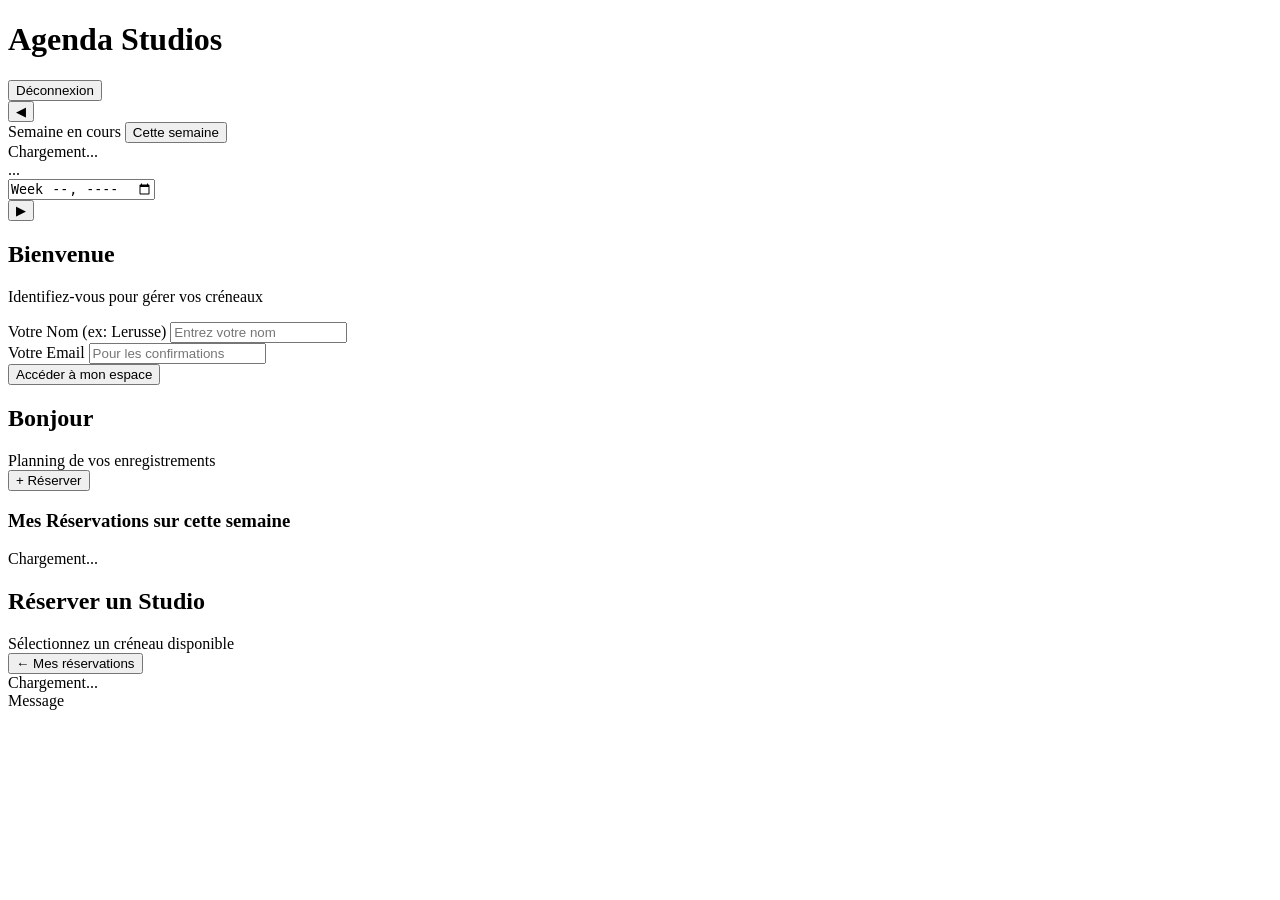
==== index.html @ 5f957504 "Add versioning to CSS and JS file links Updated stylesheet and script links to include versioning." ====
<!DOCTYPE html>
<html lang="fr">
<head>
    <meta charset="UTF-8">
    <meta name="viewport" content="width=device-width, initial-scale=1.0, maximum-scale=1.0, user-scalable=no">
    <title>Agenda des Bénévoles</title>
    <link rel="stylesheet" href="./style.css?v=2">
    <link rel="manifest" href="manifest.json">
    <link href="https://fonts.googleapis.com/css2?family=Inter:wght@300;400;500;600;700&display=swap" rel="stylesheet">
    <meta name="theme-color" content="#2563eb">
</head>
<body>
    <div id="app">
        <!-- HEADER -->
        <header>
            <h1>Agenda Studios</h1>
            <button id="logout-btn" class="hidden">Déconnexion</button>
        </header>

        <!-- SÉLECTEUR DE SEMAINE -->
        <nav id="week-nav" class="week-navigator hidden">
            <button id="prev-week-btn" class="week-nav-arrow" title="Semaine précédente">◀</button>
            <div class="week-info" id="week-picker-trigger">
                <div class="week-badge-row">
                    <span id="week-badge" class="week-badge">Semaine en cours</span>
                    <button id="today-btn" class="today-quick-btn hidden">Cette semaine</button>
                </div>
                <div id="week-label" class="week-title">Chargement...</div>
                <div id="week-dates" class="week-dates">...</div>
                <input type="week" id="week-input" class="hidden-week-input" aria-label="Choisir une semaine">
            </div>
            <button id="next-week-btn" class="week-nav-arrow" title="Semaine suivante">▶</button>
        </nav>

        <main>
            <!-- SECTION CONNEXION -->
            <section id="login-section" class="active">
                <div class="card">
                    <h2>Bienvenue</h2>
                    <p class="subtitle">Identifiez-vous pour gérer vos créneaux</p>
                    <form id="login-form">
                        <div class="form-group">
                            <label for="userName">Votre Nom (ex: Lerusse)</label>
                            <input type="text" id="userName" required placeholder="Entrez votre nom">
                        </div>
                        <div class="form-group">
                            <label for="userEmail">Votre Email</label>
                            <input type="email" id="userEmail" required placeholder="Pour les confirmations">
                        </div>
                        <button type="submit" class="btn-primary">Accéder à mon espace</button>
                    </form>
                </div>
            </section>

            <!-- SECTION DASHBOARD (Mes Réservations) -->
            <section id="dashboard-section" class="hidden">
                <div class="dashboard-header">
                    <div>
                        <h2 id="welcome-message">Bonjour</h2>
                        <p class="subtitle" style="margin-bottom:0;">Planning de vos enregistrements</p>
                    </div>
                    <button id="new-booking-btn" class="btn-secondary">+ Réserver</button>
                </div>
                
                <h3 class="section-title">Mes Réservations sur cette semaine</h3>
                <div id="my-slots-container">
                    <div class="empty-state">Chargement...</div>
                </div>
            </section>

            <!-- SECTION RÉSERVATION -->
            <section id="booking-section" class="hidden">
                <div class="dashboard-header">
                    <div>
                        <h2>Réserver un Studio</h2>
                        <p class="subtitle" style="margin-bottom:0;">Sélectionnez un créneau disponible</p>
                    </div>
                    <button id="back-to-dash-btn" class="btn-text">← Mes réservations</button>
                </div>
                
                <div id="available-slots-container">
                    <div class="empty-state">Chargement...</div>
                </div>
            </section>
        </main>
    </div>

    <!-- LOADER OVERLAY -->
    <div id="loader" class="hidden">
        <div class="spinner"></div>
    </div>

    <!-- TOAST NOTIFICATION -->
    <div id="toast" class="hidden">Message</div>

    <script src="./app.js?v=2"></script>
</body>
</html>
---- style.css ----
// ====== CONFIGURATION ======
// /!\ REMPLACEZ CETTE URL PAR CELLE FOURNIE PAR GOOGLE APPS SCRIPT LORS DU DÉPLOIEMENT /!\
const API_URL = "https://script.google.com/macros/s/AKfycbyVke7L-k43hs09d8XTiuF_OVL-roPW4zDLLhZRtYbn9IZkQuIx2C2BLYdbr2VuTl0/exec";

const MONTHS_FR = [
    'janvier', 'février', 'mars', 'avril', 'mai', 'juin',
    'juillet', 'août', 'septembre', 'octobre', 'novembre', 'décembre'
];

// ====== STATE ======
let state = {
    user: { name: '', email: '' },
    currentWeek: '',     // Semaine réelle d'aujourd'hui (ex: "2026-W35")
    selectedWeek: '',    // Semaine affichée dans l'agenda
    mySlots: [],
    availableSlots: []
};

// ====== DOM ELEMENTS ======
const sections = {
    login: document.getElementById('login-section'),
    dashboard: document.getElementById('dashboard-section'),
    booking: document.getElementById('booking-section')
};

const forms = { login: document.getElementById('login-form') };
const btns = {
    logout: document.getElementById('logout-btn'),
    newBooking: document.getElementById('new-booking-btn'),
    backToDash: document.getElementById('back-to-dash-btn'),
    prevWeek: document.getElementById('prev-week-btn'),
    nextWeek: document.getElementById('next-week-btn'),
    todayBtn: document.getElementById('today-btn')
};

const weekNav = {
    container: document.getElementById('week-nav'),
    trigger: document.getElementById('week-picker-trigger'),
    input: document.getElementById('week-input'),
    label: document.getElementById('week-label'),
    dates: document.getElementById('week-dates'),
    badge: document.getElementById('week-badge')
};

const containers = {
    mySlots: document.getElementById('my-slots-container'),
    availableSlots: document.getElementById('available-slots-container')
};

const ui = {
    welcome: document.getElementById('welcome-message'),
    loader: document.getElementById('loader'),
    toast: document.getElementById('toast')
};

// ====== INITIALIZATION ======
function init() {
    // Déterminer la semaine actuelle
    state.currentWeek = getCurrentISOWeek();
    state.selectedWeek = state.currentWeek;

    // Check if user is already logged in (localStorage)
    const savedUser = localStorage.getItem('agendaUser');
    if (savedUser) {
        state.user = JSON.parse(savedUser);
        showSection('dashboard');
        renderWeekNavigator();
        fetchData();
    }

    // Event Listeners
    forms.login.addEventListener('submit', handleLogin);
    btns.logout.addEventListener('click', handleLogout);
    btns.newBooking.addEventListener('click', () => showSection('booking'));
    btns.backToDash.addEventListener('click', () => showSection('dashboard'));

    // Navigation semaines
    btns.prevWeek.addEventListener('click', () => shiftWeek(-1));
    btns.nextWeek.addEventListener('click', () => shiftWeek(1));
    btns.todayBtn.addEventListener('click', () => setWeek(state.currentWeek));

    // Sélecteur de date / week natif
    weekNav.trigger.addEventListener('click', () => {
        if (typeof weekNav.input.showPicker === 'function') {
            weekNav.input.showPicker();
        } else {
            weekNav.input.focus();
            weekNav.input.click();
        }
    });

    weekNav.input.addEventListener('change', (e) => {
        if (e.target.value) {
            setWeek(e.target.value);
        }
    });
}

// ====== GESTION DES DATES & SEMAINES ======

function getCurrentISOWeek() {
    const today = new Date();
    const monday = new Date(today);
    monday.setDate(today.getDate() - ((today.getDay() + 6) % 7));
    const yyyy = monday.getFullYear();
    const wk = getISOWeekNumber(monday);
    return `${yyyy}-W${String(wk).padStart(2, '0')}`;
}

function getISOWeekNumber(date) {
    const d = new Date(Date.UTC(date.getFullYear(), date.getMonth(), date.getDate()));
    d.setUTCDate(d.getUTCDate() + 4 - (d.getUTCDay() || 7));
    const yearStart = new Date(Date.UTC(d.getUTCFullYear(), 0, 1));
    return Math.ceil((((d - yearStart) / 86400000) + 1) / 7);
}

function getMondayFromISOWeek(weekStr) {
    const parts = weekStr.split('-W');
    const year = parseInt(parts[0], 10);
    const week = parseInt(parts[1], 10);
    const jan4 = new Date(year, 0, 4);
    const dayOfW = jan4.getDay() || 7;
    const monW1 = new Date(jan4);
    monW1.setDate(jan4.getDate() - (dayOfW - 1));
    const result = new Date(monW1);
    result.setDate(monW1.getDate() + (week - 1) * 7);
    return result;
}

function shiftWeek(offset) {
    const monday = getMondayFromISOWeek(state.selectedWeek);
    monday.setDate(monday.getDate() + (offset * 7));
    const yyyy = monday.getFullYear();
    const wk = getISOWeekNumber(monday);
    const newWeekStr = `${yyyy}-W${String(wk).padStart(2, '0')}`;
    setWeek(newWeekStr);
}

function setWeek(weekStr) {
    if (state.selectedWeek === weekStr) return;
    state.selectedWeek = weekStr;
    renderWeekNavigator();
    fetchData();
}

function renderWeekNavigator() {
    const parts = state.selectedWeek.split('-W');
    const weekNumber = parseInt(parts[1], 10);
    const monday = getMondayFromISOWeek(state.selectedWeek);
    
    const friday = new Date(monday);
    friday.setDate(monday.getDate() + 4);

    weekNav.label.textContent = `Semaine ${weekNumber} (${parts[0]})`;
    
    // Format "24 août - 28 août 2026"
    const sameMonth = monday.getMonth() === friday.getMonth();
    let datesStr = '';
    if (sameMonth) {
        datesStr = `${monday.getDate()} au ${friday.getDate()} ${MONTHS_FR[friday.getMonth()]} ${friday.getFullYear()}`;
    } else {
        datesStr = `${monday.getDate()} ${MONTHS_FR[monday.getMonth()]} au ${friday.getDate()} ${MONTHS_FR[friday.getMonth()]} ${friday.getFullYear()}`;
    }
    weekNav.dates.textContent = datesStr;
    weekNav.input.value = state.selectedWeek;

    // Badge d'indication temporelle
    if (state.selectedWeek === state.currentWeek) {
        weekNav.badge.textContent = "Semaine en cours";
        weekNav.badge.className = "week-badge current";
        btns.todayBtn.classList.add('hidden');
    } else if (state.selectedWeek > state.currentWeek) {
        weekNav.badge.textContent = "Semaine future";
        weekNav.badge.className = "week-badge";
        btns.todayBtn.classList.remove('hidden');
    } else {
        weekNav.badge.textContent = "Semaine passée";
        weekNav.badge.className = "week-badge";
        btns.todayBtn.classList.remove('hidden');
    }
}

// ====== ACTIONS ======
function handleLogin(e) {
    e.preventDefault();
    const name = document.getElementById('userName').value.trim();
    const email = document.getElementById('userEmail').value.trim();
    
    if (name && email) {
        state.user = { name, email };
        localStorage.setItem('agendaUser', JSON.stringify(state.user));
        showSection('dashboard');
        renderWeekNavigator();
        fetchData();
    }
}

function handleLogout() {
    localStorage.removeItem('agendaUser');
    state.user = { name: '', email: '' };
    showSection('login');
}

async function fetchData() {
    if(API_URL === "METTEZ_VOTRE_URL_GOOGLE_APPS_SCRIPT_ICI") {
        showToast("Erreur: L'URL de l'API n'est pas configurée dans app.js");
        return;
    }
    
    showLoader();
    try {
        const url = `${API_URL}?action=getData&name=${encodeURIComponent(state.user.name)}&week=${encodeURIComponent(state.selectedWeek)}`;
        const response = await fetch(url);
        const data = await response.json();
        
        if (data.success) {
            state.mySlots = data.mySlots || [];
            state.availableSlots = data.availableSlots || [];
            renderDashboard();
            renderBooking();
        } else {
            showToast("Erreur lors de la récupération des données : " + (data.message || ''));
        }
    } catch (err) {
        console.error(err);
        showToast("Erreur de connexion avec Google.");
    }
    hideLoader();
}

async function bookSlot(day, slot, studio) {
    const monday = getMondayFromISOWeek(state.selectedWeek);
    if (!confirm(`Demander la réservation pour ${day} (${slot}) en ${studio} ?`)) return;
    
    showLoader();
    try {
        const payload = {
            action: 'requestBooking',
            week: state.selectedWeek,
            name: state.user.name,
            email: state.user.email,
            day: day,
            slot: slot,
            studio: studio
        };
        
        const response = await fetch(API_URL, {
            method: 'POST',
            body: JSON.stringify(payload),
            headers: { 'Content-Type': 'text/plain' }
        });
        
        const data = await response.json();
        if (data.success) {
            showToast("Demande envoyée pour validation !");
            showSection('dashboard');
            fetchData();
        } else {
            showToast("Erreur: " + data.message);
        }
    } catch(err) {
        showToast("Erreur lors de la demande.");
    }
    hideLoader();
}

async function cancelSlot(week, day, slot, studio) {
    const targetWeek = week || state.selectedWeek;
    if (!confirm(`Êtes-vous sûr de vouloir annuler votre créneau du ${day} (${slot}) pour la ${targetWeek} ?`)) return;
    
    showLoader();
    try {
        const payload = {
            action: 'cancelBooking',
            week: targetWeek,
            name: state.user.name,
            day: day,
            slot: slot,
            studio: studio
        };
        
        const response = await fetch(API_URL, {
            method: 'POST',
            body: JSON.stringify(payload),
            headers: { 'Content-Type': 'text/plain' }
        });
        
        const data = await response.json();
        if (data.success) {
            showToast("Réservation annulée.");
            fetchData();
        } else {
            showToast("Erreur: " + data.message);
        }
    } catch(err) {
        showToast("Erreur lors de l'annulation.");
    }
    hideLoader();
}

// ====== RENDERING ======
function renderDashboard() {
    ui.welcome.textContent = `Bonjour, ${state.user.name}`;
    containers.mySlots.innerHTML = '';
    
    if (state.mySlots.length === 0) {
        containers.mySlots.innerHTML = '<div class="empty-state">Vous n\'avez aucun créneau réservé sur cette semaine.</div>';
        return;
    }
    
    state.mySlots.forEach(slot => {
        const card = document.createElement('div');
        card.className = 'slot-card';
        card.innerHTML = `
            <div class="slot-header">
                <div>
                    <div class="slot-day">${slot.day}</div>
                    <div class="slot-time">${slot.time}</div>
                </div>
                <div class="slot-studio">${slot.studio}</div>
            </div>
            <button class="btn-danger" onclick="cancelSlot('${slot.week || state.selectedWeek}', '${slot.day}', '${slot.time}', '${slot.studio}')">Annuler ce créneau</button>
        `;
        containers.mySlots.appendChild(card);
    });
}

function renderBooking() {
    containers.availableSlots.innerHTML = '';
    
    if (state.availableSlots.length === 0) {
        containers.availableSlots.innerHTML = '<div class="empty-state">Aucun créneau disponible pour cette semaine.</div>';
        return;
    }
    
    state.availableSlots.forEach(slot => {
        const card = document.createElement('div');
        card.className = 'slot-card';
        
        const selectId = `select-${slot.day.replace(/[^a-zA-Z0-9]/g, '')}-${slot.time.replace(/[^a-zA-Z0-9]/g, '')}`;
        const studioOptions = slot.studios.map(s => `<option value="${s}">${s}</option>`).join('');
        
        card.innerHTML = `
            <div class="slot-header">
                <div>
                    <div class="slot-day">${slot.day}</div>
                    <div class="slot-time">${slot.time}</div>
                </div>
            </div>
            <div class="form-group" style="margin-bottom:0.25rem;">
                <label style="font-size:0.75rem; color:var(--text-muted); margin-bottom:0.25rem;">Studio disponible :</label>
                <select id="${selectId}">
                    ${studioOptions}
                </select>
            </div>
            <button class="btn-primary" style="margin-top:0.25rem;" 
                onclick="bookSlot('${slot.day}', '${slot.time}', document.getElementById('${selectId}').value)">
                Demander ce créneau
            </button>
        `;
        containers.availableSlots.appendChild(card);
    });
}

// ====== UTILS ======
function showSection(sectionName) {
    Object.values(sections).forEach(s => s.classList.remove('active'));
    sections[sectionName].classList.add('active');
    
    if (sectionName === 'login') {
        btns.logout.classList.add('hidden');
        weekNav.container.classList.add('hidden');
    } else {
        btns.logout.classList.remove('hidden');
        weekNav.container.classList.remove('hidden');
    }
}

function showLoader() { ui.loader.classList.remove('hidden'); }
function hideLoader() { ui.loader.classList.add('hidden'); }

function showToast(message) {
    ui.toast.textContent = message;
    ui.toast.classList.remove('hidden');
    setTimeout(() => ui.toast.classList.add('hidden'), 3500);
}

// Démarrage de l'application
init();
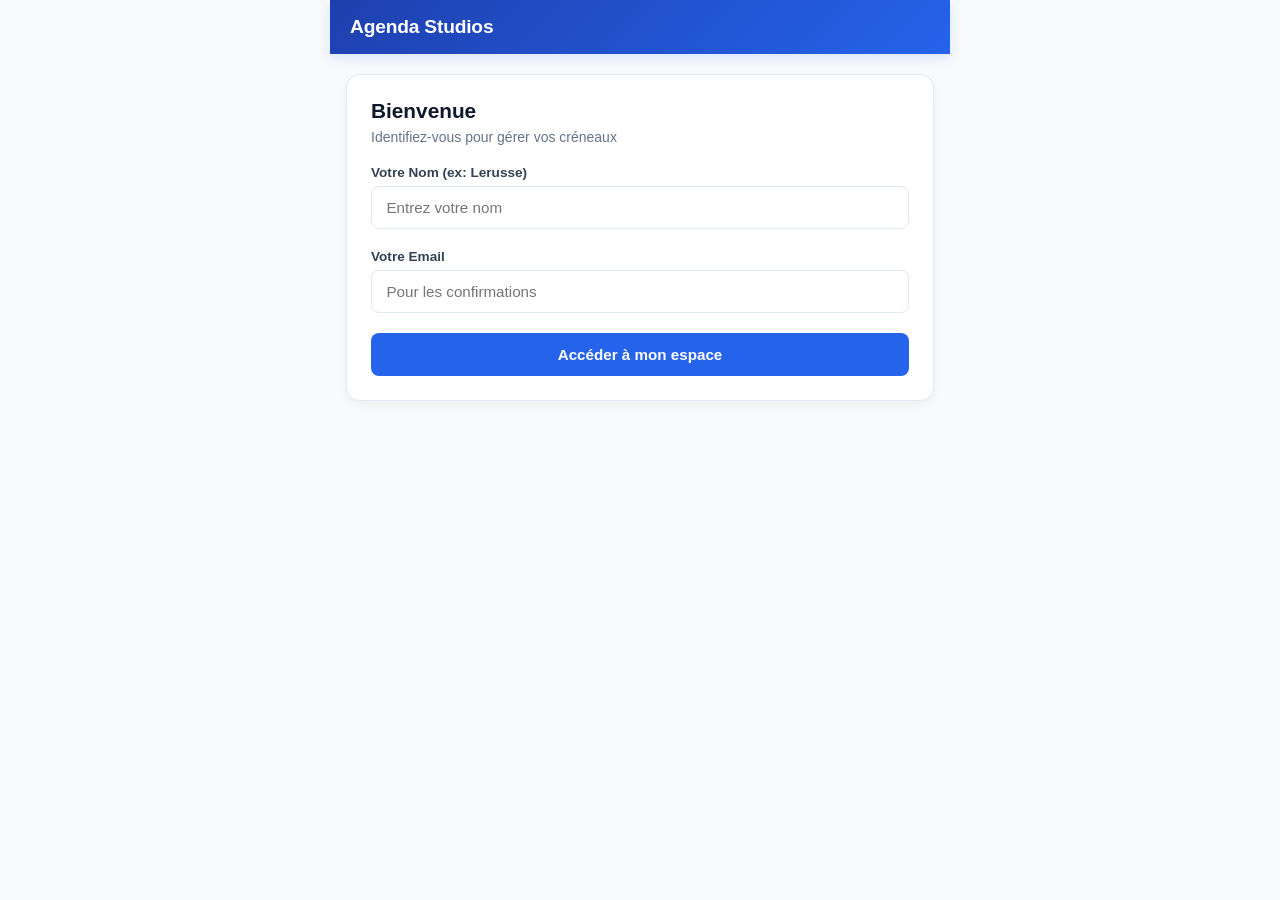
==== commit 924372ca: "Update app.js version in index.html" ====
--- a/index.html
+++ b/index.html
@@ -93,6 +93,6 @@
     <!-- TOAST NOTIFICATION -->
     <div id="toast" class="hidden">Message</div>
 
-    <script src="./app.js?v=2"></script>
+    <script src="./app.js?v=3"></script>
 </body>
 </html>
--- a/style.css
+++ b/style.css
@@ -1,389 +1,405 @@
-// ====== CONFIGURATION ======
-// /!\ REMPLACEZ CETTE URL PAR CELLE FOURNIE PAR GOOGLE APPS SCRIPT LORS DU DÉPLOIEMENT /!\
-const API_URL = "https://script.google.com/macros/s/AKfycbyVke7L-k43hs09d8XTiuF_OVL-roPW4zDLLhZRtYbn9IZkQuIx2C2BLYdbr2VuTl0/exec";
-
-const MONTHS_FR = [
-    'janvier', 'février', 'mars', 'avril', 'mai', 'juin',
-    'juillet', 'août', 'septembre', 'octobre', 'novembre', 'décembre'
-];
-
-// ====== STATE ======
-let state = {
-    user: { name: '', email: '' },
-    currentWeek: '',     // Semaine réelle d'aujourd'hui (ex: "2026-W35")
-    selectedWeek: '',    // Semaine affichée dans l'agenda
-    mySlots: [],
-    availableSlots: []
-};
-
-// ====== DOM ELEMENTS ======
-const sections = {
-    login: document.getElementById('login-section'),
-    dashboard: document.getElementById('dashboard-section'),
-    booking: document.getElementById('booking-section')
-};
-
-const forms = { login: document.getElementById('login-form') };
-const btns = {
-    logout: document.getElementById('logout-btn'),
-    newBooking: document.getElementById('new-booking-btn'),
-    backToDash: document.getElementById('back-to-dash-btn'),
-    prevWeek: document.getElementById('prev-week-btn'),
-    nextWeek: document.getElementById('next-week-btn'),
-    todayBtn: document.getElementById('today-btn')
-};
-
-const weekNav = {
-    container: document.getElementById('week-nav'),
-    trigger: document.getElementById('week-picker-trigger'),
-    input: document.getElementById('week-input'),
-    label: document.getElementById('week-label'),
-    dates: document.getElementById('week-dates'),
-    badge: document.getElementById('week-badge')
-};
-
-const containers = {
-    mySlots: document.getElementById('my-slots-container'),
-    availableSlots: document.getElementById('available-slots-container')
-};
-
-const ui = {
-    welcome: document.getElementById('welcome-message'),
-    loader: document.getElementById('loader'),
-    toast: document.getElementById('toast')
-};
-
-// ====== INITIALIZATION ======
-function init() {
-    // Déterminer la semaine actuelle
-    state.currentWeek = getCurrentISOWeek();
-    state.selectedWeek = state.currentWeek;
-
-    // Check if user is already logged in (localStorage)
-    const savedUser = localStorage.getItem('agendaUser');
-    if (savedUser) {
-        state.user = JSON.parse(savedUser);
-        showSection('dashboard');
-        renderWeekNavigator();
-        fetchData();
-    }
-
-    // Event Listeners
-    forms.login.addEventListener('submit', handleLogin);
-    btns.logout.addEventListener('click', handleLogout);
-    btns.newBooking.addEventListener('click', () => showSection('booking'));
-    btns.backToDash.addEventListener('click', () => showSection('dashboard'));
-
-    // Navigation semaines
-    btns.prevWeek.addEventListener('click', () => shiftWeek(-1));
-    btns.nextWeek.addEventListener('click', () => shiftWeek(1));
-    btns.todayBtn.addEventListener('click', () => setWeek(state.currentWeek));
-
-    // Sélecteur de date / week natif
-    weekNav.trigger.addEventListener('click', () => {
-        if (typeof weekNav.input.showPicker === 'function') {
-            weekNav.input.showPicker();
-        } else {
-            weekNav.input.focus();
-            weekNav.input.click();
-        }
-    });
-
-    weekNav.input.addEventListener('change', (e) => {
-        if (e.target.value) {
-            setWeek(e.target.value);
-        }
-    });
-}
-
-// ====== GESTION DES DATES & SEMAINES ======
-
-function getCurrentISOWeek() {
-    const today = new Date();
-    const monday = new Date(today);
-    monday.setDate(today.getDate() - ((today.getDay() + 6) % 7));
-    const yyyy = monday.getFullYear();
-    const wk = getISOWeekNumber(monday);
-    return `${yyyy}-W${String(wk).padStart(2, '0')}`;
-}
-
-function getISOWeekNumber(date) {
-    const d = new Date(Date.UTC(date.getFullYear(), date.getMonth(), date.getDate()));
-    d.setUTCDate(d.getUTCDate() + 4 - (d.getUTCDay() || 7));
-    const yearStart = new Date(Date.UTC(d.getUTCFullYear(), 0, 1));
-    return Math.ceil((((d - yearStart) / 86400000) + 1) / 7);
-}
-
-function getMondayFromISOWeek(weekStr) {
-    const parts = weekStr.split('-W');
-    const year = parseInt(parts[0], 10);
-    const week = parseInt(parts[1], 10);
-    const jan4 = new Date(year, 0, 4);
-    const dayOfW = jan4.getDay() || 7;
-    const monW1 = new Date(jan4);
-    monW1.setDate(jan4.getDate() - (dayOfW - 1));
-    const result = new Date(monW1);
-    result.setDate(monW1.getDate() + (week - 1) * 7);
-    return result;
-}
-
-function shiftWeek(offset) {
-    const monday = getMondayFromISOWeek(state.selectedWeek);
-    monday.setDate(monday.getDate() + (offset * 7));
-    const yyyy = monday.getFullYear();
-    const wk = getISOWeekNumber(monday);
-    const newWeekStr = `${yyyy}-W${String(wk).padStart(2, '0')}`;
-    setWeek(newWeekStr);
-}
-
-function setWeek(weekStr) {
-    if (state.selectedWeek === weekStr) return;
-    state.selectedWeek = weekStr;
-    renderWeekNavigator();
-    fetchData();
-}
-
-function renderWeekNavigator() {
-    const parts = state.selectedWeek.split('-W');
-    const weekNumber = parseInt(parts[1], 10);
-    const monday = getMondayFromISOWeek(state.selectedWeek);
-    
-    const friday = new Date(monday);
-    friday.setDate(monday.getDate() + 4);
-
-    weekNav.label.textContent = `Semaine ${weekNumber} (${parts[0]})`;
-    
-    // Format "24 août - 28 août 2026"
-    const sameMonth = monday.getMonth() === friday.getMonth();
-    let datesStr = '';
-    if (sameMonth) {
-        datesStr = `${monday.getDate()} au ${friday.getDate()} ${MONTHS_FR[friday.getMonth()]} ${friday.getFullYear()}`;
-    } else {
-        datesStr = `${monday.getDate()} ${MONTHS_FR[monday.getMonth()]} au ${friday.getDate()} ${MONTHS_FR[friday.getMonth()]} ${friday.getFullYear()}`;
-    }
-    weekNav.dates.textContent = datesStr;
-    weekNav.input.value = state.selectedWeek;
-
-    // Badge d'indication temporelle
-    if (state.selectedWeek === state.currentWeek) {
-        weekNav.badge.textContent = "Semaine en cours";
-        weekNav.badge.className = "week-badge current";
-        btns.todayBtn.classList.add('hidden');
-    } else if (state.selectedWeek > state.currentWeek) {
-        weekNav.badge.textContent = "Semaine future";
-        weekNav.badge.className = "week-badge";
-        btns.todayBtn.classList.remove('hidden');
-    } else {
-        weekNav.badge.textContent = "Semaine passée";
-        weekNav.badge.className = "week-badge";
-        btns.todayBtn.classList.remove('hidden');
-    }
-}
-
-// ====== ACTIONS ======
-function handleLogin(e) {
-    e.preventDefault();
-    const name = document.getElementById('userName').value.trim();
-    const email = document.getElementById('userEmail').value.trim();
-    
-    if (name && email) {
-        state.user = { name, email };
-        localStorage.setItem('agendaUser', JSON.stringify(state.user));
-        showSection('dashboard');
-        renderWeekNavigator();
-        fetchData();
-    }
-}
-
-function handleLogout() {
-    localStorage.removeItem('agendaUser');
-    state.user = { name: '', email: '' };
-    showSection('login');
-}
-
-async function fetchData() {
-    if(API_URL === "METTEZ_VOTRE_URL_GOOGLE_APPS_SCRIPT_ICI") {
-        showToast("Erreur: L'URL de l'API n'est pas configurée dans app.js");
-        return;
-    }
-    
-    showLoader();
-    try {
-        const url = `${API_URL}?action=getData&name=${encodeURIComponent(state.user.name)}&week=${encodeURIComponent(state.selectedWeek)}`;
-        const response = await fetch(url);
-        const data = await response.json();
-        
-        if (data.success) {
-            state.mySlots = data.mySlots || [];
-            state.availableSlots = data.availableSlots || [];
-            renderDashboard();
-            renderBooking();
-        } else {
-            showToast("Erreur lors de la récupération des données : " + (data.message || ''));
-        }
-    } catch (err) {
-        console.error(err);
-        showToast("Erreur de connexion avec Google.");
-    }
-    hideLoader();
-}
-
-async function bookSlot(day, slot, studio) {
-    const monday = getMondayFromISOWeek(state.selectedWeek);
-    if (!confirm(`Demander la réservation pour ${day} (${slot}) en ${studio} ?`)) return;
-    
-    showLoader();
-    try {
-        const payload = {
-            action: 'requestBooking',
-            week: state.selectedWeek,
-            name: state.user.name,
-            email: state.user.email,
-            day: day,
-            slot: slot,
-            studio: studio
-        };
-        
-        const response = await fetch(API_URL, {
-            method: 'POST',
-            body: JSON.stringify(payload),
-            headers: { 'Content-Type': 'text/plain' }
-        });
-        
-        const data = await response.json();
-        if (data.success) {
-            showToast("Demande envoyée pour validation !");
-            showSection('dashboard');
-            fetchData();
-        } else {
-            showToast("Erreur: " + data.message);
-        }
-    } catch(err) {
-        showToast("Erreur lors de la demande.");
-    }
-    hideLoader();
-}
-
-async function cancelSlot(week, day, slot, studio) {
-    const targetWeek = week || state.selectedWeek;
-    if (!confirm(`Êtes-vous sûr de vouloir annuler votre créneau du ${day} (${slot}) pour la ${targetWeek} ?`)) return;
-    
-    showLoader();
-    try {
-        const payload = {
-            action: 'cancelBooking',
-            week: targetWeek,
-            name: state.user.name,
-            day: day,
-            slot: slot,
-            studio: studio
-        };
-        
-        const response = await fetch(API_URL, {
-            method: 'POST',
-            body: JSON.stringify(payload),
-            headers: { 'Content-Type': 'text/plain' }
-        });
-        
-        const data = await response.json();
-        if (data.success) {
-            showToast("Réservation annulée.");
-            fetchData();
-        } else {
-            showToast("Erreur: " + data.message);
-        }
-    } catch(err) {
-        showToast("Erreur lors de l'annulation.");
-    }
-    hideLoader();
-}
-
-// ====== RENDERING ======
-function renderDashboard() {
-    ui.welcome.textContent = `Bonjour, ${state.user.name}`;
-    containers.mySlots.innerHTML = '';
-    
-    if (state.mySlots.length === 0) {
-        containers.mySlots.innerHTML = '<div class="empty-state">Vous n\'avez aucun créneau réservé sur cette semaine.</div>';
-        return;
-    }
-    
-    state.mySlots.forEach(slot => {
-        const card = document.createElement('div');
-        card.className = 'slot-card';
-        card.innerHTML = `
-            <div class="slot-header">
-                <div>
-                    <div class="slot-day">${slot.day}</div>
-                    <div class="slot-time">${slot.time}</div>
-                </div>
-                <div class="slot-studio">${slot.studio}</div>
-            </div>
-            <button class="btn-danger" onclick="cancelSlot('${slot.week || state.selectedWeek}', '${slot.day}', '${slot.time}', '${slot.studio}')">Annuler ce créneau</button>
-        `;
-        containers.mySlots.appendChild(card);
-    });
-}
-
-function renderBooking() {
-    containers.availableSlots.innerHTML = '';
-    
-    if (state.availableSlots.length === 0) {
-        containers.availableSlots.innerHTML = '<div class="empty-state">Aucun créneau disponible pour cette semaine.</div>';
-        return;
-    }
-    
-    state.availableSlots.forEach(slot => {
-        const card = document.createElement('div');
-        card.className = 'slot-card';
-        
-        const selectId = `select-${slot.day.replace(/[^a-zA-Z0-9]/g, '')}-${slot.time.replace(/[^a-zA-Z0-9]/g, '')}`;
-        const studioOptions = slot.studios.map(s => `<option value="${s}">${s}</option>`).join('');
-        
-        card.innerHTML = `
-            <div class="slot-header">
-                <div>
-                    <div class="slot-day">${slot.day}</div>
-                    <div class="slot-time">${slot.time}</div>
-                </div>
-            </div>
-            <div class="form-group" style="margin-bottom:0.25rem;">
-                <label style="font-size:0.75rem; color:var(--text-muted); margin-bottom:0.25rem;">Studio disponible :</label>
-                <select id="${selectId}">
-                    ${studioOptions}
-                </select>
-            </div>
-            <button class="btn-primary" style="margin-top:0.25rem;" 
-                onclick="bookSlot('${slot.day}', '${slot.time}', document.getElementById('${selectId}').value)">
-                Demander ce créneau
-            </button>
-        `;
-        containers.availableSlots.appendChild(card);
-    });
-}
-
-// ====== UTILS ======
-function showSection(sectionName) {
-    Object.values(sections).forEach(s => s.classList.remove('active'));
-    sections[sectionName].classList.add('active');
-    
-    if (sectionName === 'login') {
-        btns.logout.classList.add('hidden');
-        weekNav.container.classList.add('hidden');
-    } else {
-        btns.logout.classList.remove('hidden');
-        weekNav.container.classList.remove('hidden');
-    }
-}
-
-function showLoader() { ui.loader.classList.remove('hidden'); }
-function hideLoader() { ui.loader.classList.add('hidden'); }
-
-function showToast(message) {
-    ui.toast.textContent = message;
-    ui.toast.classList.remove('hidden');
-    setTimeout(() => ui.toast.classList.add('hidden'), 3500);
-}
-
-// Démarrage de l'application
-init();
+:root {
+    --primary: #2563eb;
+    --primary-hover: #1d4ed8;
+    --primary-light: #eff6ff;
+    --danger: #dc2626;
+    --danger-hover: #b91c1c;
+    --bg-color: #f8fafc;
+    --card-bg: #ffffff;
+    --text-main: #0f172a;
+    --text-muted: #64748b;
+    --border: #e2e8f0;
+    --success: #16a34a;
+    --success-light: #f0fdf4;
+}
+
+* {
+    box-sizing: border-box;
+    margin: 0;
+    padding: 0;
+    font-family: 'Inter', -apple-system, BlinkMacSystemFont, sans-serif;
+}
+
+body {
+    background-color: var(--bg-color);
+    color: var(--text-main);
+    -webkit-font-smoothing: antialiased;
+}
+
+#app {
+    max-width: 620px;
+    margin: 0 auto;
+    min-height: 100vh;
+    display: flex;
+    flex-direction: column;
+}
+
+header {
+    background: linear-gradient(135deg, #1e40af, #2563eb);
+    color: white;
+    padding: 1rem 1.25rem;
+    display: flex;
+    justify-content: space-between;
+    align-items: center;
+    box-shadow: 0 4px 12px rgba(37, 99, 235, 0.15);
+}
+
+header h1 {
+    font-size: 1.2rem;
+    font-weight: 600;
+    letter-spacing: -0.01em;
+}
+
+/* SÉLECTEUR DE SEMAINE */
+.week-navigator {
+    background: white;
+    border-bottom: 1px solid var(--border);
+    padding: 0.75rem 1rem;
+    display: flex;
+    align-items: center;
+    justify-content: space-between;
+    position: sticky;
+    top: 0;
+    z-index: 100;
+    box-shadow: 0 2px 8px rgba(0,0,0,0.03);
+}
+
+.week-nav-arrow {
+    background: #f1f5f9;
+    color: #334155;
+    border: 1px solid var(--border);
+    width: 38px;
+    height: 38px;
+    border-radius: 8px;
+    display: flex;
+    align-items: center;
+    justify-content: center;
+    font-size: 0.9rem;
+    cursor: pointer;
+    transition: all 0.15s ease;
+    flex-shrink: 0;
+}
+
+.week-nav-arrow:hover {
+    background: #e2e8f0;
+    color: var(--primary);
+    transform: scale(1.04);
+}
+
+.week-info {
+    flex: 1;
+    text-align: center;
+    cursor: pointer;
+    padding: 4px 8px;
+    border-radius: 8px;
+    position: relative;
+    transition: background-color 0.2s;
+}
+
+.week-info:hover {
+    background-color: var(--primary-light);
+}
+
+.week-badge-row {
+    display: flex;
+    justify-content: center;
+    align-items: center;
+    gap: 6px;
+    margin-bottom: 2px;
+}
+
+.week-badge {
+    font-size: 0.7rem;
+    font-weight: 600;
+    text-transform: uppercase;
+    letter-spacing: 0.05em;
+    padding: 2px 8px;
+    border-radius: 12px;
+    background: #f1f5f9;
+    color: #475569;
+}
+
+.week-badge.current {
+    background: #dbeafe;
+    color: #1d4ed8;
+}
+
+.today-quick-btn {
+    font-size: 0.7rem;
+    font-weight: 600;
+    background: var(--primary);
+    color: white;
+    border-radius: 10px;
+    padding: 2px 8px;
+    border: none;
+    cursor: pointer;
+}
+
+.today-quick-btn:hover {
+    background: var(--primary-hover);
+}
+
+.week-title {
+    font-size: 1.05rem;
+    font-weight: 700;
+    color: var(--text-main);
+}
+
+.week-dates {
+    font-size: 0.8rem;
+    color: var(--text-muted);
+    margin-top: 1px;
+}
+
+.hidden-week-input {
+    position: absolute;
+    opacity: 0;
+    pointer-events: none;
+    left: 0;
+    top: 0;
+    width: 100%;
+    height: 100%;
+}
+
+main {
+    padding: 1.25rem 1rem;
+    flex: 1;
+}
+
+section {
+    display: none;
+    animation: fadeIn 0.25s ease;
+}
+
+section.active {
+    display: block;
+}
+
+.card {
+    background: var(--card-bg);
+    border-radius: 14px;
+    padding: 1.5rem;
+    box-shadow: 0 4px 12px rgba(0,0,0,0.05);
+    border: 1px solid var(--border);
+    margin-bottom: 1rem;
+}
+
+.card h2 { 
+    font-size: 1.3rem; 
+    font-weight: 700; 
+    margin-bottom: 0.35rem; 
+}
+
+.subtitle { 
+    color: var(--text-muted); 
+    font-size: 0.875rem; 
+    margin-bottom: 1.25rem; 
+}
+
+.section-title {
+    font-size: 0.95rem;
+    font-weight: 600;
+    color: var(--text-muted);
+    text-transform: uppercase;
+    letter-spacing: 0.04em;
+    margin: 1.25rem 0 0.75rem 0;
+}
+
+.form-group {
+    margin-bottom: 1.25rem;
+}
+
+.form-group label {
+    display: block;
+    font-size: 0.85rem;
+    font-weight: 600;
+    color: #334155;
+    margin-bottom: 0.4rem;
+}
+
+input, select {
+    width: 100%;
+    padding: 0.75rem 0.9rem;
+    border: 1.5px solid var(--border);
+    border-radius: 8px;
+    font-size: 0.95rem;
+    color: var(--text-main);
+    background-color: white;
+    transition: border-color 0.2s, box-shadow 0.2s;
+}
+
+input:focus, select:focus {
+    outline: none;
+    border-color: var(--primary);
+    box-shadow: 0 0 0 3px rgba(37, 99, 235, 0.12);
+}
+
+button {
+    cursor: pointer;
+    border: none;
+    font-size: 0.95rem;
+    font-weight: 600;
+    transition: all 0.2s;
+}
+
+.btn-primary {
+    width: 100%;
+    background-color: var(--primary);
+    color: white;
+    padding: 0.8rem;
+    border-radius: 8px;
+}
+.btn-primary:hover { 
+    background-color: var(--primary-hover); 
+    transform: translateY(-1px);
+    box-shadow: 0 4px 10px rgba(37, 99, 235, 0.25);
+}
+
+.btn-secondary {
+    background-color: var(--primary-light);
+    color: var(--primary);
+    padding: 0.5rem 1rem;
+    border-radius: 8px;
+    font-size: 0.875rem;
+    font-weight: 600;
+    border: 1px solid #bfdbfe;
+}
+.btn-secondary:hover {
+    background-color: #dbeafe;
+}
+
+.btn-danger {
+    background-color: #fee2e2;
+    color: var(--danger);
+    padding: 0.5rem 0.9rem;
+    border-radius: 6px;
+    font-size: 0.85rem;
+    font-weight: 600;
+    border: 1px solid #fecaca;
+}
+.btn-danger:hover { 
+    background-color: var(--danger); 
+    color: white; 
+}
+
+.btn-text {
+    background: none;
+    color: var(--primary);
+    padding: 0.5rem;
+    font-weight: 600;
+}
+
+#logout-btn {
+    background: rgba(255,255,255,0.18);
+    color: white;
+    padding: 0.4rem 0.8rem;
+    border-radius: 6px;
+    font-size: 0.8rem;
+    font-weight: 500;
+    backdrop-filter: blur(4px);
+}
+#logout-btn:hover {
+    background: rgba(255,255,255,0.28);
+}
+
+.dashboard-header {
+    display: flex;
+    justify-content: space-between;
+    align-items: center;
+    margin-bottom: 1rem;
+}
+
+.slot-card {
+    background: var(--card-bg);
+    border: 1px solid var(--border);
+    border-radius: 12px;
+    padding: 1.1rem;
+    margin-bottom: 0.85rem;
+    display: flex;
+    flex-direction: column;
+    gap: 0.75rem;
+    box-shadow: 0 2px 4px rgba(0,0,0,0.02);
+    transition: transform 0.15s ease, box-shadow 0.15s ease;
+}
+
+.slot-card:hover {
+    box-shadow: 0 4px 10px rgba(0,0,0,0.05);
+}
+
+.slot-header {
+    display: flex;
+    justify-content: space-between;
+    align-items: flex-start;
+}
+.slot-day { 
+    font-weight: 700; 
+    color: var(--primary); 
+    font-size: 1rem;
+}
+.slot-time { 
+    font-size: 0.85rem; 
+    color: var(--text-muted); 
+    margin-top: 2px;
+}
+.slot-studio { 
+    font-size: 0.8rem; 
+    font-weight: 600; 
+    background: #f1f5f9; 
+    color: #334155; 
+    padding: 4px 8px; 
+    border-radius: 6px;
+    border: 1px solid var(--border);
+}
+
+.empty-state {
+    text-align: center;
+    padding: 2.5rem 1rem;
+    color: var(--text-muted);
+    background: white;
+    border-radius: 12px;
+    border: 1px dashed var(--border);
+    font-size: 0.95rem;
+}
+
+/* Loader */
+#loader {
+    position: fixed;
+    top: 0; left: 0; right: 0; bottom: 0;
+    background: rgba(255,255,255,0.85);
+    display: flex;
+    justify-content: center;
+    align-items: center;
+    z-index: 1000;
+    backdrop-filter: blur(2px);
+}
+#loader.hidden { display: none; }
+
+.spinner {
+    width: 42px; height: 42px;
+    border: 3.5px solid #e2e8f0;
+    border-top-color: var(--primary);
+    border-radius: 50%;
+    animation: spin 0.8s linear infinite;
+}
+
+/* Toast */
+#toast {
+    position: fixed;
+    bottom: 24px; left: 50%;
+    transform: translateX(-50%);
+    background: #0f172a; 
+    color: white;
+    padding: 0.8rem 1.6rem;
+    border-radius: 30px;
+    font-size: 0.875rem;
+    font-weight: 500;
+    box-shadow: 0 8px 20px rgba(0,0,0,0.2);
+    z-index: 1001;
+    transition: all 0.25s ease;
+}
+#toast.hidden { opacity: 0; pointer-events: none; transform: translate(-50%, 12px); }
+
+.hidden { display: none !important; }
+
+@keyframes spin { to { transform: rotate(360deg); } }
+@keyframes fadeIn { from { opacity: 0; transform: translateY(6px); } to { opacity: 1; transform: translateY(0); } }
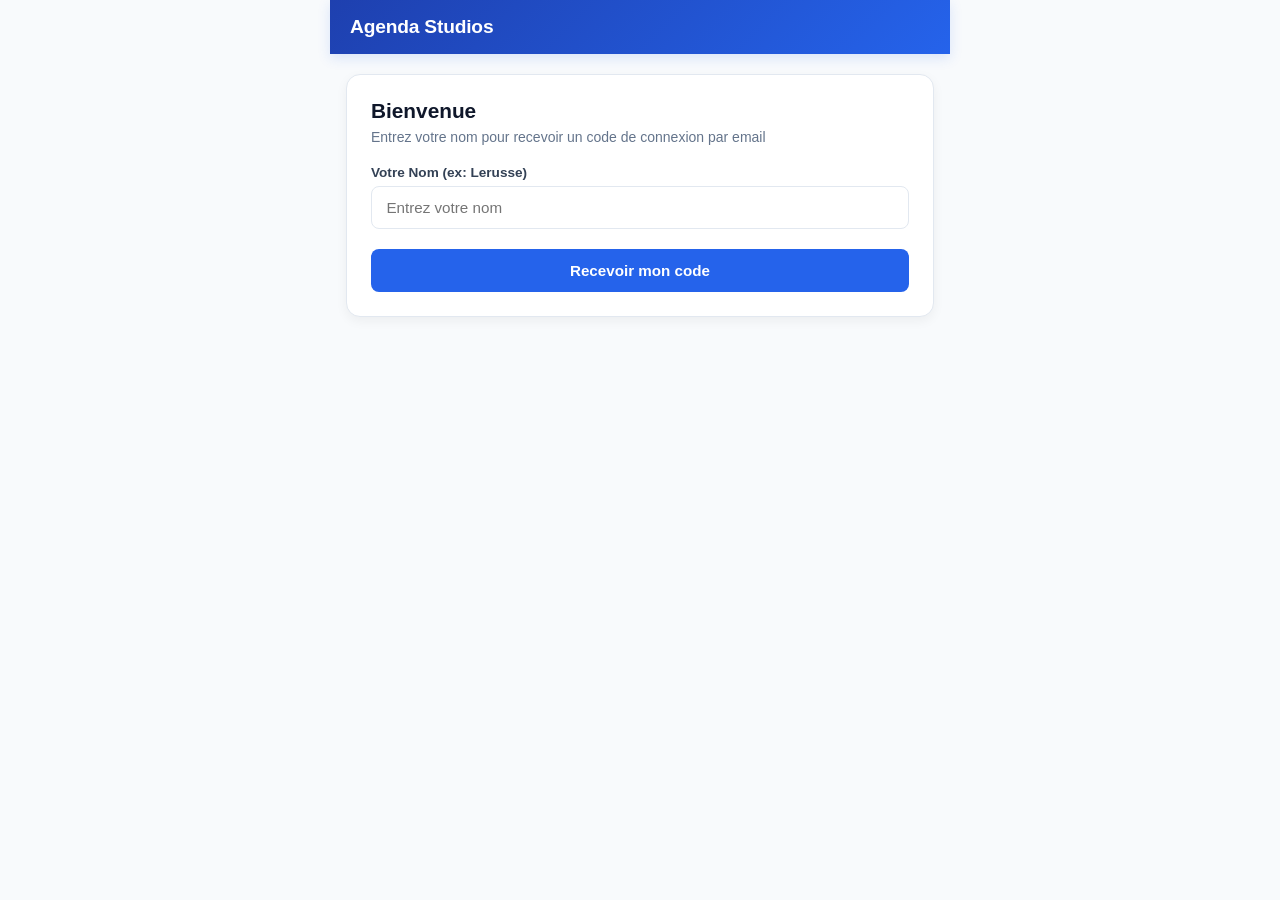
==== commit 53e6f3d0: "Update stylesheet and script version in index.html" ====
--- a/index.html
+++ b/index.html
@@ -4,7 +4,7 @@
     <meta charset="UTF-8">
     <meta name="viewport" content="width=device-width, initial-scale=1.0, maximum-scale=1.0, user-scalable=no">
     <title>Agenda des Bénévoles</title>
-    <link rel="stylesheet" href="./style.css?v=2">
+    <link rel="stylesheet" href="./style.css?v=3">
     <link rel="manifest" href="manifest.json">
     <link href="https://fonts.googleapis.com/css2?family=Inter:wght@300;400;500;600;700&display=swap" rel="stylesheet">
     <meta name="theme-color" content="#2563eb">
@@ -33,22 +33,43 @@
         </nav>
 
         <main>
-            <!-- SECTION CONNEXION -->
+            <!-- SECTION CONNEXION — ÉTAPE 1 : nom (+ email si première connexion) -->
             <section id="login-section" class="active">
                 <div class="card">
                     <h2>Bienvenue</h2>
-                    <p class="subtitle">Identifiez-vous pour gérer vos créneaux</p>
+                    <p class="subtitle">Entrez votre nom pour recevoir un code de connexion par email</p>
                     <form id="login-form">
                         <div class="form-group">
                             <label for="userName">Votre Nom (ex: Lerusse)</label>
-                            <input type="text" id="userName" required placeholder="Entrez votre nom">
+                            <input type="text" id="userName" required placeholder="Entrez votre nom" autocomplete="name">
                         </div>
+                        <div class="form-group hidden" id="email-field-group">
+                            <label for="userEmail">Votre Email (première connexion)</label>
+                            <input type="email" id="userEmail" placeholder="Pour recevoir votre code" autocomplete="email">
+                        </div>
+                        <button type="submit" class="btn-primary">Recevoir mon code</button>
+                    </form>
+                </div>
+            </section>
+
+            <!-- SECTION CONNEXION — ÉTAPE 2 : saisie du code reçu -->
+            <section id="verify-section" class="hidden">
+                <div class="card">
+                    <h2>Vérification</h2>
+                    <p class="subtitle">
+                        Un code à 6 chiffres a été envoyé par email à l'adresse associée à
+                        <strong id="verify-target-name"></strong>.
+                    </p>
+                    <form id="verify-form">
                         <div class="form-group">
-                            <label for="userEmail">Votre Email</label>
-                            <input type="email" id="userEmail" required placeholder="Pour les confirmations">
+                            <label for="verifyCodeInput">Code reçu</label>
+                            <input type="text" id="verifyCodeInput" inputmode="numeric" pattern="[0-9]*"
+                                   maxlength="6" required placeholder="123456" autocomplete="one-time-code">
                         </div>
-                        <button type="submit" class="btn-primary">Accéder à mon espace</button>
+                        <button type="submit" class="btn-primary">Valider</button>
                     </form>
+                    <button type="button" id="resend-code-btn" class="btn-text" style="width:100%; margin-top:0.5rem;">Renvoyer le code</button>
+                    <button type="button" id="back-to-login-btn" class="btn-text" style="width:100%;">← Changer de nom</button>
                 </div>
             </section>
 
@@ -61,7 +82,7 @@
                     </div>
                     <button id="new-booking-btn" class="btn-secondary">+ Réserver</button>
                 </div>
-                
+
                 <h3 class="section-title">Mes Réservations sur cette semaine</h3>
                 <div id="my-slots-container">
                     <div class="empty-state">Chargement...</div>
@@ -77,7 +98,7 @@
                     </div>
                     <button id="back-to-dash-btn" class="btn-text">← Mes réservations</button>
                 </div>
-                
+
                 <div id="available-slots-container">
                     <div class="empty-state">Chargement...</div>
                 </div>
@@ -93,6 +114,6 @@
     <!-- TOAST NOTIFICATION -->
     <div id="toast" class="hidden">Message</div>
 
-    <script src="./app.js?v=3"></script>
+    <script src="./app.js?v=4"></script>
 </body>
 </html>
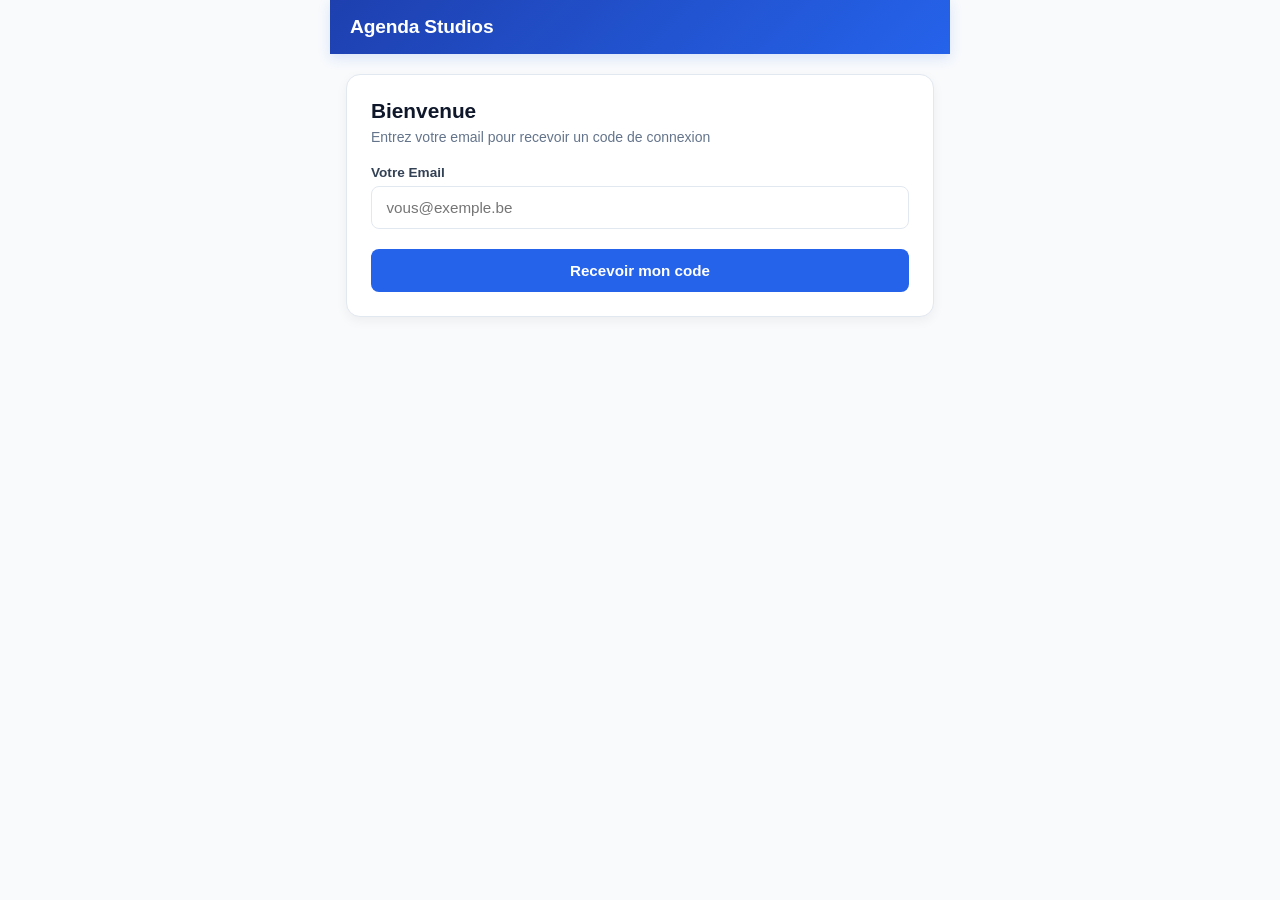
==== commit 6aa69650: "Update login form to request email instead of name" ====
--- a/index.html
+++ b/index.html
@@ -37,15 +37,11 @@
             <section id="login-section" class="active">
                 <div class="card">
                     <h2>Bienvenue</h2>
-                    <p class="subtitle">Entrez votre nom pour recevoir un code de connexion par email</p>
+                    <p class="subtitle">Entrez votre email pour recevoir un code de connexion</p>
                     <form id="login-form">
                         <div class="form-group">
-                            <label for="userName">Votre Nom (ex: Lerusse)</label>
-                            <input type="text" id="userName" required placeholder="Entrez votre nom" autocomplete="name">
-                        </div>
-                        <div class="form-group hidden" id="email-field-group">
-                            <label for="userEmail">Votre Email (première connexion)</label>
-                            <input type="email" id="userEmail" placeholder="Pour recevoir votre code" autocomplete="email">
+                            <label for="userEmail">Votre Email</label>
+                            <input type="email" id="userEmail" required placeholder="vous@exemple.be" autocomplete="email">
                         </div>
                         <button type="submit" class="btn-primary">Recevoir mon code</button>
                     </form>
@@ -57,7 +53,7 @@
                 <div class="card">
                     <h2>Vérification</h2>
                     <p class="subtitle">
-                        Un code à 6 chiffres a été envoyé par email à l'adresse associée à
+                        Un code à 6 chiffres a été envoyé à
                         <strong id="verify-target-name"></strong>.
                     </p>
                     <form id="verify-form">
@@ -69,7 +65,7 @@
                         <button type="submit" class="btn-primary">Valider</button>
                     </form>
                     <button type="button" id="resend-code-btn" class="btn-text" style="width:100%; margin-top:0.5rem;">Renvoyer le code</button>
-                    <button type="button" id="back-to-login-btn" class="btn-text" style="width:100%;">← Changer de nom</button>
+                    <button type="button" id="back-to-login-btn" class="btn-text" style="width:100%;">← Changer d'email</button>
                 </div>
             </section>
 
@@ -114,6 +110,6 @@
     <!-- TOAST NOTIFICATION -->
     <div id="toast" class="hidden">Message</div>
 
-    <script src="./app.js?v=4"></script>
+    <script src="./app.js?v=6"></script>
 </body>
 </html>
